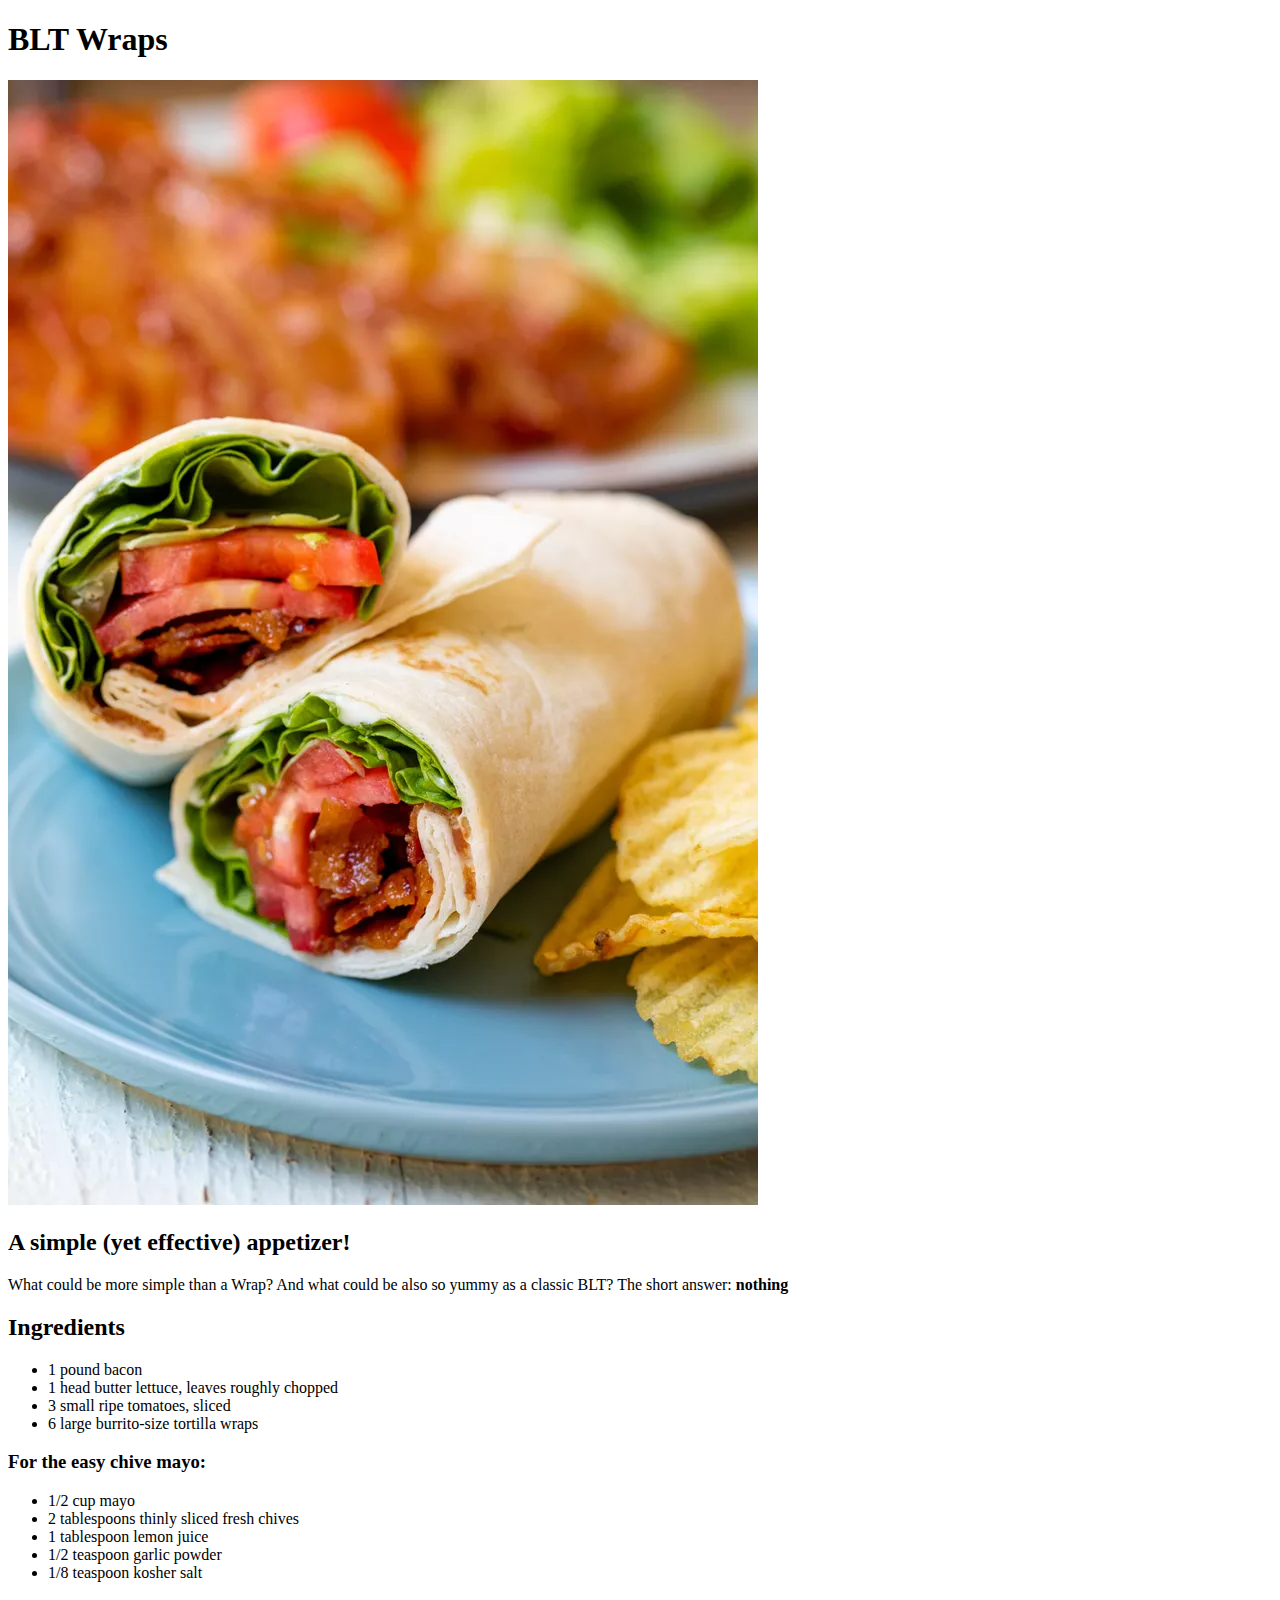
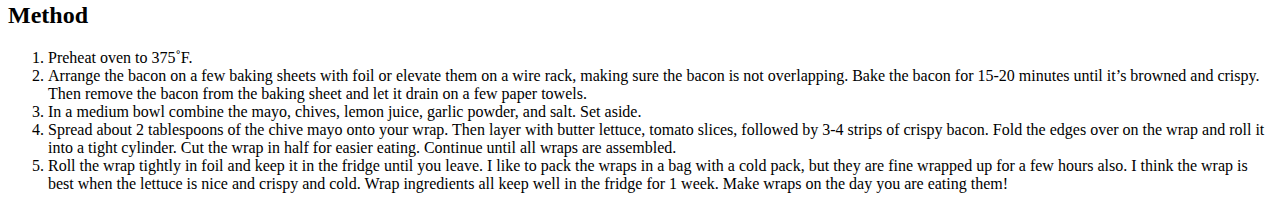
==== recipes/blt-wraps.html @ a88bb42f "Add BLT Wraps and Grilled cheese sandwiches to recipes" ====
<!DOCTYPE html>
<html lang="en">
<head>
    <meta charset="UTF-8">
    <meta name="viewport" content="width=device-width, initial-scale=1.0">
    <title>BLT Wraps</title>
</head>
<body>
    <h1>BLT Wraps</h1>
    <img src="../images/blt-wraps.jpg" alt="BLT Wraps" title="BLT Wraps. Plain and simple">
    <h2>A simple (yet effective) appetizer!</h2>
    <p>What could be more simple than a Wrap? And what could be also so yummy as a classic BLT? The short answer: <strong>nothing</strong></p>

    <h2>Ingredients</h2>
        <ul>
            <li>1 pound bacon</li>
            <li>1 head butter lettuce, leaves roughly chopped</li>
            <li>3 small ripe tomatoes, sliced</li>
            <li>6 large burrito-size tortilla wraps</li>
        </ul>
        <h3>For the easy chive mayo:</h3>
        <ul>
            <li>1/2 cup mayo</li>
            <li>2 tablespoons thinly sliced fresh chives</li>
            <li>1 tablespoon lemon juice</li>
            <li>1/2 teaspoon garlic powder</li>
            <li>1/8 teaspoon kosher salt</li>
        </ul>
    <h2>Method</h2>
        <ol>
            <li>Preheat oven to 375˚F.</li>
            <li>Arrange the bacon on a few baking sheets with foil or elevate them on a wire rack, making sure the bacon is not overlapping.

                Bake the bacon for 15-20 minutes until it’s browned and crispy. Then remove the bacon from the baking sheet and let it drain on a few paper towels.</li>

            <li>In a medium bowl combine the mayo, chives, lemon juice, garlic powder, and salt. Set aside.</li>
            <li>Spread about 2 tablespoons of the chive mayo onto your wrap. Then layer with butter lettuce, tomato slices, followed by 3-4 strips of crispy bacon. 

                Fold the edges over on the wrap and roll it into a tight cylinder. Cut the wrap in half for easier eating.
                
                Continue until all wraps are assembled.</li>
            <li>Roll the wrap tightly in foil and keep it in the fridge until you leave. I like to pack the wraps in a bag with a cold pack, but they are fine wrapped up for a few hours also. I think the wrap is best when the lettuce is nice and crispy and cold. 

                Wrap ingredients all keep well in the fridge for 1 week. Make wraps on the day you are eating them!</li>
        </ol>
</body>
</html>
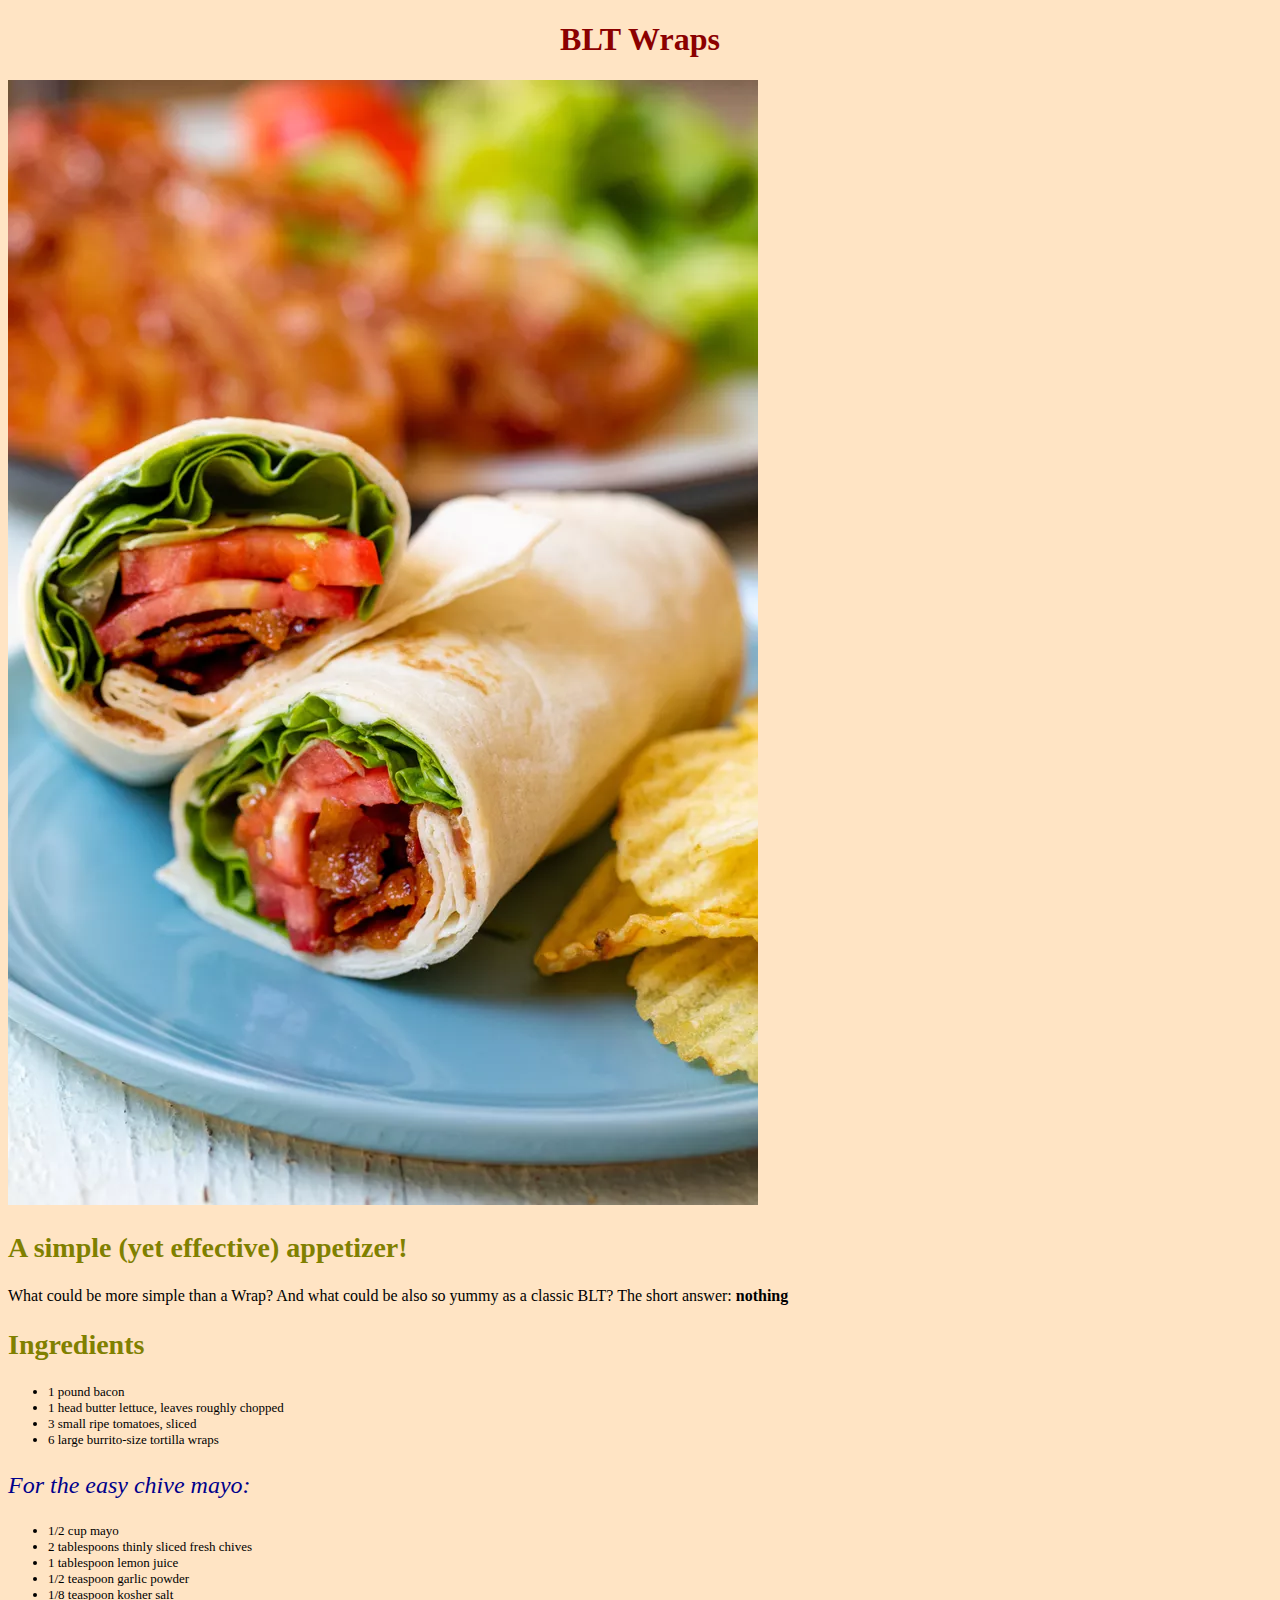
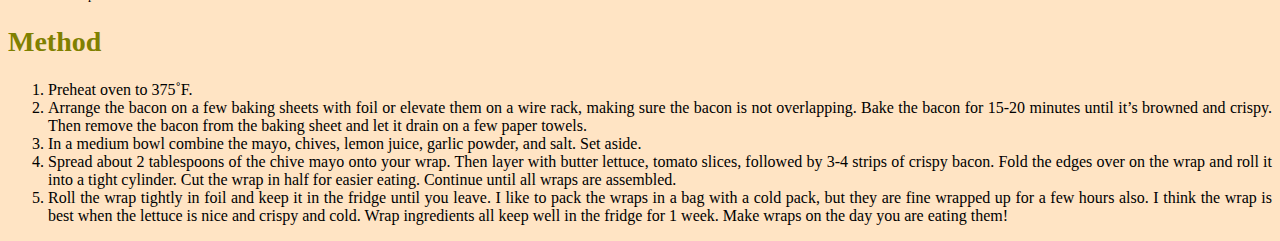
==== commit 810a8154: "Add basic styles to all the content" ====
--- a/recipes/blt-wraps.html
+++ b/recipes/blt-wraps.html
@@ -3,6 +3,7 @@
 <head>
     <meta charset="UTF-8">
     <meta name="viewport" content="width=device-width, initial-scale=1.0">
+    <link rel="stylesheet" href="../styles.css">
     <title>BLT Wraps</title>
 </head>
 <body>
--- a/styles.css
+++ b/styles.css
@@ -0,0 +1,47 @@
+* {
+    font-family: Georgia, 'Times New Roman', Times, serif;  
+    text-align: justify;
+}
+
+body {
+    background-color: bisque;
+}
+
+h1 {
+    font-size: 32px;
+    color: darkred ;
+    text-align: center;
+}
+
+h2 {
+    font-size: 28px;
+    color: olive;
+}
+
+h3 {
+    font-size: 24px;
+    color: darkblue;
+    font-weight: 400;
+    font-style: italic;
+}
+
+
+p {
+    width: auto;
+}
+
+ul {
+    font-weight: 500;
+    font-size: small;
+}
+
+ol {
+    font-weight: 500;
+}
+
+a {
+    font-size: 16px;
+    text-decoration: wavy;
+    color: cornflowerblue;
+    font-weight: 800;
+}
